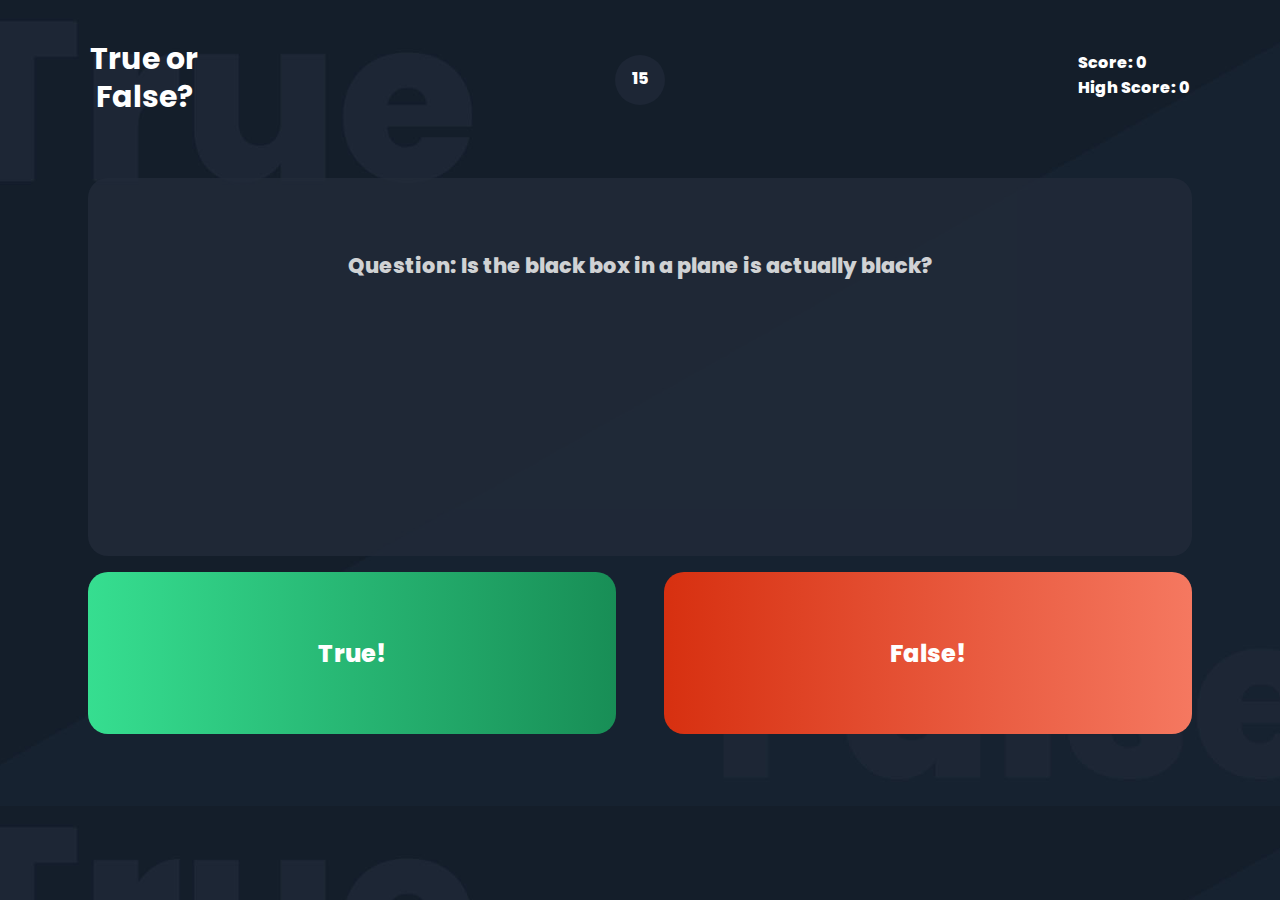
==== Index.html @ 2bd88692 "Add files via upload" ====
<!DOCTYPE html>
<html lang="en">

<head>
    <meta charset="UTF-8">
    <meta http-equiv="X-UA-Compatible" content="IE=edge">
    <meta name="viewport" content="width=device-width, initial-scale=1.0">
    <title>Guessing Game!</title>
    <link rel="stylesheet" href="assets/style.css">


</head>

<body>
    <div class="header-container">
        <h1>True or <br>False?</h1>
    </div>
    <div id="timer">
        <p id="timer-center">15</p>
    </div>

    <div class="score-container">
        <div class="score-counter">Score: <span id="score-tally">0</span></div>
        <div class="high-score-counter">High Score: <span id="high-score-tally">0</span></div>
    </div>

    <div class="body-container">
        <div id="question-box">
            <p>Question:<span id="update-question"></span></p>
            <div id="question-response"></div>
        </div>
        <div id="true-box" class="btn">
            <p>True!</p>
        </div>
        <div id="false-box" class="btn">
            <p>False!</p>
        </div>
    </div>
    <script src="/assets/script.js"></script>
</body>

</html>
---- assets/style.css ----
@import url('https://fonts.googleapis.com/css2?family=Poppins:wght@400;600;700;800;900&display=swap');

body {
    background-image: url('bg.jpg');

    background-size: cover;
    background-position: center;
    background-color: #131E2A;
    color: #FFFFFF;
    font-family: 'Poppins', sans-serif;
    font-weight: 800;
    margin-top: 5rem;
}

.score-container {
    position: absolute;
    top: 40px;
    right: 5rem;
    padding: 10px;
}

.header-container {
    position: absolute;
    top: 10px;
    left: 5rem;
    padding: 10px;
    font-size: 15px;
    line-height: 1.25;
    text-align: center;
}

.body-container {
    display: flex;
    align-items: center;
    height: 60vh;
    flex-wrap: wrap;
    align-self: center;
    gap: 1rem;
    width: calc(100%- 40px);
    padding: 0px 5rem 5rem 5rem;
    margin-top: 3rem;
}

#question-box {
    display: flex;
    flex-basis: 100%;
    height: 70%;
    width: 100%;
    align-items: center;
    background-color: #222B39;
    border-radius: 20px;
    flex-wrap: wrap;
    opacity: .8;
}

#question-response {
    flex-basis: 100%;
    width: 100%;
    word-wrap: normal;
    padding: 50px;
    text-align: center;
    opacity: 0;
    -webkit-transform: opacity 0.3s ease-in-out;
    -moz-transform: opacity 0.3s ease-in-out;
    -o-transform: opacity 0.3s ease-in-out;
    -ms-transform: opacity 0.3s ease-in-out;
    transform: opacity 0.3s ease-in-out;
    transition: opacity 0.3s ease-in-out;
}

#true-box {
    background: linear-gradient(90deg, #36DE90, transparent) #188E56;
    transition: background-color 1s;
    margin-right: 1rem;
}

#true-box:hover {
    background-color: #bc4dd2;
}

#false-box {
    background: linear-gradient(270deg, #F57860, transparent) #D73010;
    transition: background-color 1s;
    margin-left: 1rem;
}

#false-box:hover {
    background-color: #bc4dd2;
}

#true-box,
#false-box {
    display: flex;
    flex: 0 0 calc(50% - 1.5rem);
    height: 30%;
    align-items: center;
    border-radius: 20px;
    font-size: 1.5rem;
}

#question-box {
    font-size: 1.3rem;
}

#true-box p,
#false-box p,
#question-box p {
    width: 100%;
    text-align: center;
    opacity: 1;
}

#timer {
    position: relative;
    top: -25px;
    margin: 0 auto;
    clear: left;
    z-index: 0;
    text-align: center;
    background-color: #1D2635;
    width: 50px;
    height: 50px;
    border-radius: 50%;
}

#timer-center {
    line-height: 3;
}

#question-response.fade {
    opacity: 1;
}

@media (max-width: 450px) {

    .header-container {
        left: 5px;
        font-size: 10px;
        top: 25px;
    }

    .score-container {
        right: 0;
    }

    .body-container {
        padding: 10px;
    }

    #true-box {
        margin-right: 0;
    }

    #false-box {
        margin-left: 0;
    }

    #true-box,
    #false-box {
        flex: 0 0 47%;
    }


}
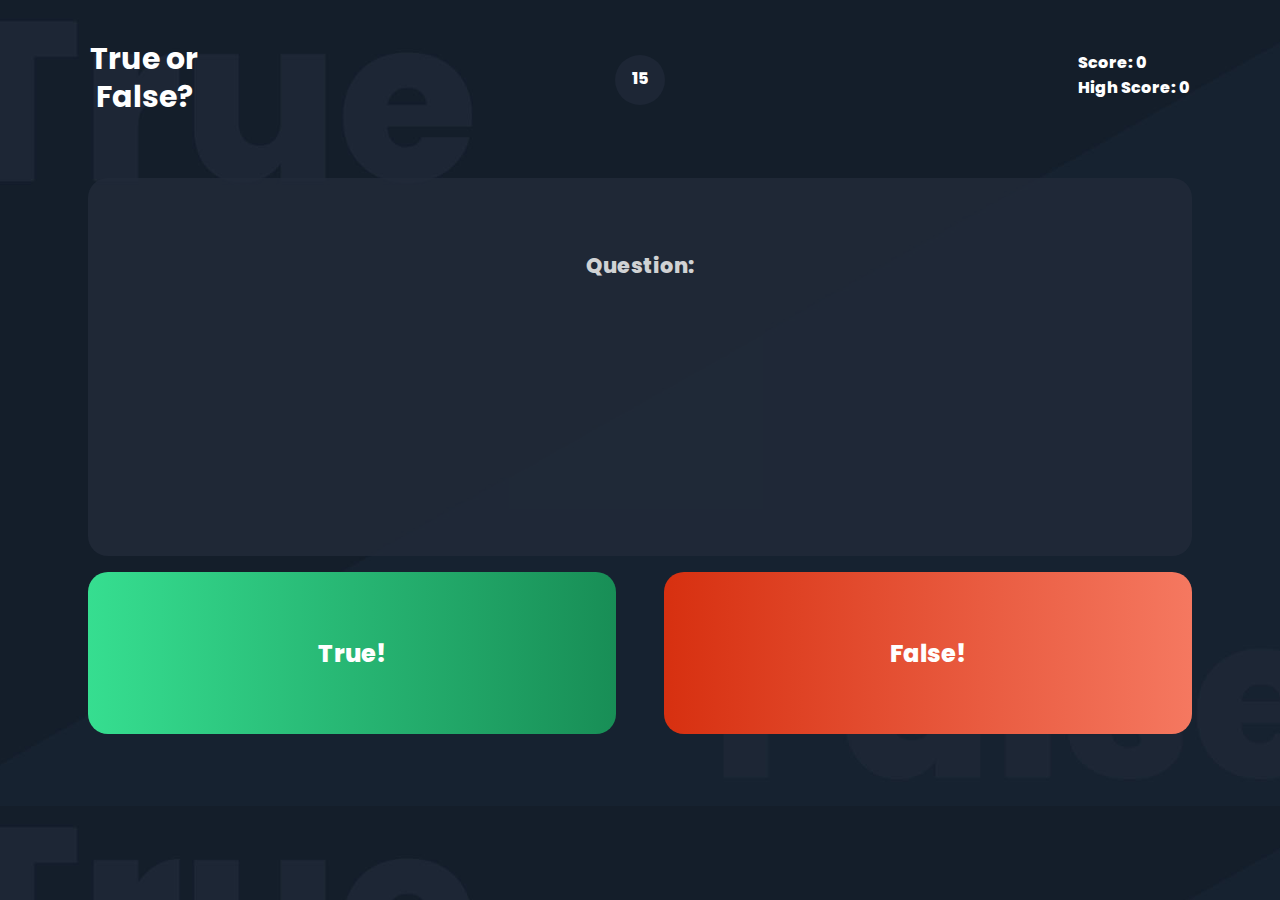
==== commit 372029b9: "Add files via upload" ====
--- a/Index.html
+++ b/Index.html
@@ -29,14 +29,14 @@
             <p>Question:<span id="update-question"></span></p>
             <div id="question-response"></div>
         </div>
-        <div id="true-box" class="btn">
+        <button id="true-box" class="btn">
             <p>True!</p>
-        </div>
-        <div id="false-box" class="btn">
+        </button>
+        <button id="false-box" class="btn">
             <p>False!</p>
-        </div>
+        </button>
     </div>
-    <script src="/assets/script.js"></script>
+    <script src="../Guessing Game/assets/script.js"></script>
 </body>
 
 </html>--- a/assets/style.css
+++ b/assets/style.css
@@ -2,7 +2,6 @@
 
 body {
     background-image: url('bg.jpg');
-
     background-size: cover;
     background-position: center;
     background-color: #131E2A;
@@ -98,6 +97,14 @@
     font-size: 1.5rem;
 }
 
+
+button {
+    color: #FFFFFF;
+    border: none;
+    font-family: 'Poppins', sans-serif;
+    font-weight: 800;
+}
+
 #question-box {
     font-size: 1.3rem;
 }
